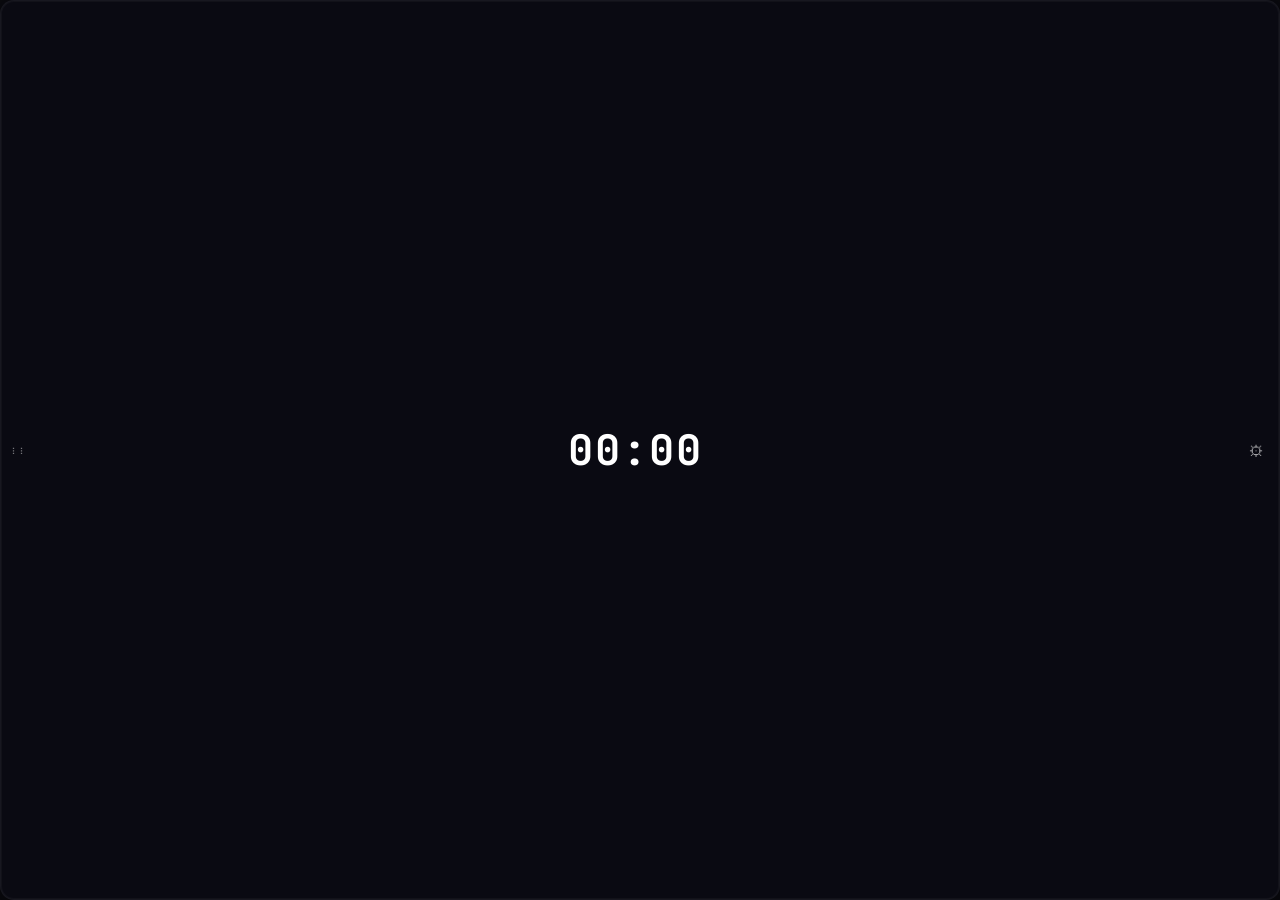
==== ui/index.html @ 0f7a3ddd "done" ====
<!DOCTYPE html>
<html lang="zh-CN">

<head>
  <meta charset="UTF-8">
  <meta name="viewport" content="width=device-width, initial-scale=1.0">
  <title>会议计时器 — Meeting Timer</title>
  <link rel="preconnect" href="https://fonts.googleapis.com">
  <link rel="preconnect" href="https://fonts.gstatic.com" crossorigin>
  <link
    href="https://fonts.googleapis.com/css2?family=Inter:wght@300;400;600;700;800&family=Noto+Sans+SC:wght@300;400;500;700&family=JetBrains+Mono:wght@400;600;700&display=swap"
    rel="stylesheet">
  <link rel="stylesheet" href="css/styles.css">
</head>

<body>
  <!-- ═══════ FLOATING TIMER ═══════ -->
  <div id="floating-timer" class="idle">
    <div id="drag-bar">
      <span id="drag-hint">⋮⋮</span>
      <div id="bar-center">
        <span id="speaker-name"></span>
        <span id="clock">00:00</span>
        <span id="money-counter" class="hidden">
          <span id="money-icon">💰</span>
          <span id="money-value">￥0.00</span>
        </span>
      </div>
      <div id="bar-actions">
        <button id="gear-btn" title="Settings / 设置">⚙</button>
      </div>
    </div>

    <!-- ═══════ CONTROL PANEL (dropdown) ═══════ -->
    <div id="control-panel" class="hidden">
      <div class="cp-section">
        <label>发言人 / Speaker</label>
        <input type="text" id="input-speaker" placeholder="Name / 姓名" spellcheck="false">
      </div>
      <div class="cp-row">
        <div class="cp-section cp-half">
          <label>时间 / Time</label>
          <div class="cp-time-inputs">
            <input type="number" id="input-minutes" min="0" max="120" step="any" value="5" placeholder="min">
            <span class="cp-colon">:</span>
            <input type="number" id="input-seconds" min="0" max="59" step="any" value="0" placeholder="sec">
          </div>
        </div>
        <div class="cp-section cp-half">
          <label>罚款 / Rate</label>
          <div class="cp-time-inputs">
            <span class="cp-dollar">￥</span>
            <input type="number" id="input-rate" min="1" max="100" value="5" placeholder="amt">
            <span class="cp-slash">/</span>
            <input type="number" id="input-interval" min="1" max="60" value="5" placeholder="sec">
            <span class="cp-unit">s</span>
          </div>
        </div>
      </div>
      <div class="cp-buttons">
        <button id="btn-start" class="cp-btn cp-btn-start">▶ START</button>
        <button id="btn-stop" class="cp-btn cp-btn-stop" disabled>■ STOP</button>
        <button id="btn-next" class="cp-btn cp-btn-next" disabled>⏭ NEXT</button>
      </div>

      <!-- History -->
      <div id="history-section" class="hidden">
        <div class="cp-divider"></div>
        <div class="cp-section-header">
          <label>记录 / History</label>
          <button id="btn-export" class="cp-btn-sm" title="Export CSV">📥</button>
        </div>
        <div id="history-list"></div>
      </div>
    </div>
  </div>

  <!-- ═══════ FULLSCREEN OVERLAY ═══════ -->
  <div id="fullscreen-overlay" class="hidden">
    <div id="fs-backdrop"></div>

    <!-- Red Envelope -->
    <div id="envelope-container">
      <div id="envelope">
        <div id="envelope-flap"></div>
        <div id="envelope-body">
          <div id="envelope-symbol">福</div>
        </div>
        <div id="envelope-front">
          <div id="envelope-gold-circle">
            <span id="envelope-cost">￥0.00</span>
          </div>
        </div>
      </div>
    </div>

    <!-- Quote (shown during animations) -->
    <div id="animation-quote" class="hidden"></div>

    <!-- Flying Bills -->
    <div id="bills-container"></div>

    <!-- Thank You Message -->
    <div id="thankyou-msg" class="hidden">
      <div id="ty-text">感谢您的贡献</div>
      <div id="ty-sub">Thank you for your contribution</div>
      <div id="ty-cost"></div>
    </div>

    <!-- Confetti Canvas -->
    <canvas id="confetti-canvas"></canvas>
  </div>

  <script src="js/display.js"></script>
  <script src="js/control.js"></script>
</body>

</html>
---- ui/css/styles.css ----
/* ═══════════════════════════════════════════
   Meeting Timer — Styles & Animations
   Compact floating layout with hover-reveal
   ═══════════════════════════════════════════ */

:root {
  /* Palette */
  --bg-dark: #0a0a0f;
  --bg-card: #0a0a12;
  --bg-card-idle: #0a0a12;
  --bg-card-dim: #0a0a12;
  --border-subtle: rgba(255, 255, 255, 0.06);
  --text-primary: #ffffff;
  --text-secondary: rgba(255, 255, 255, 0.7);
  --text-muted: rgba(255, 255, 255, 0.45);

  /* Phase Colors */
  --teal: #2dd4bf;
  --teal-glow: rgba(45, 212, 191, 0.25);
  --amber: #fbbf24;
  --amber-glow: rgba(251, 191, 36, 0.3);
  --red: #ef4444;
  --red-glow: rgba(239, 68, 68, 0.35);
  --gold: #f59e0b;

  /* Envelope */
  --envelope-red: #c0392b;
  --envelope-red-dark: #922b21;
  --envelope-gold: #f1c40f;

  /* Sizing */
  --radius: 14px;
  --radius-sm: 8px;
}

* {
  margin: 0;
  padding: 0;
  box-sizing: border-box;
}

html,
body {
  width: 100%;
  height: 100%;
  font-family: 'Inter', 'Noto Sans SC', sans-serif;
  background: #0a0a0f;
  color: var(--text-primary);
  overflow: hidden;
  user-select: none;
  -webkit-user-select: none;
}



/* ═══════ FLOATING TIMER ═══════ */

#floating-timer {
  width: 100%;
  height: 100%;
  background: var(--bg-card);
  border: 1px solid var(--border-subtle);
  border-radius: var(--radius);
  box-shadow:
    0 8px 32px rgba(0, 0, 0, 0.6),
    0 0 0 1px rgba(255, 255, 255, 0.03) inset;
  display: flex;
  flex-direction: column;
  overflow: hidden;
  transition: opacity 0.3s ease, box-shadow 0.4s ease, background 0.3s ease;
}

/* Semi-transparent idle — glass background, content stays readable */
#floating-timer.idle {
  background: var(--bg-card-idle);
}

/* Active phases — always full opacity */
#floating-timer.phase-countdown,
#floating-timer.phase-warning,
#floating-timer.phase-overtime,
#floating-timer.phase-collecting,
#floating-timer.phase-thankyou {
  opacity: 1;
}

#floating-timer.phase-countdown {
  box-shadow:
    0 8px 32px rgba(0, 0, 0, 0.6),
    0 0 20px var(--teal-glow),
    0 0 0 1px rgba(45, 212, 191, 0.1) inset;
}

#floating-timer.phase-warning {
  box-shadow:
    0 8px 32px rgba(0, 0, 0, 0.6),
    0 0 28px var(--amber-glow),
    0 0 0 1px rgba(251, 191, 36, 0.15) inset;
  animation: warningPulse 1.2s ease-in-out infinite;
}

#floating-timer.phase-overtime {
  box-shadow:
    0 8px 32px rgba(0, 0, 0, 0.6),
    0 0 40px var(--red-glow),
    0 0 0 1px rgba(239, 68, 68, 0.2) inset;
  animation: overtimeGlow 0.8s ease-in-out infinite alternate;
}

/* ═══════ DRAG BAR (title row) ═══════ */

#drag-bar {
  display: flex;
  align-items: center;
  padding: 6px 10px;
  cursor: grab;
  -webkit-app-region: drag;
  flex: 1;
  gap: 8px;
}

#drag-bar:active {
  cursor: grabbing;
}

#drag-hint {
  font-size: 10px;
  color: var(--text-muted);
  letter-spacing: 3px;
  flex-shrink: 0;
}

/* Center group: speaker + clock + money */
#bar-center {
  flex: 1;
  display: flex;
  align-items: center;
  justify-content: center;
  gap: 8px;
  min-width: 0;
  overflow: hidden;
}

#clock {
  font-family: 'JetBrains Mono', monospace;
  font-size: clamp(24px, 8vw, 42px);
  font-weight: 700;
  letter-spacing: 2px;
  line-height: 1.2;
  color: var(--text-primary);
  transition: color 0.4s ease;
  white-space: nowrap;
}

.phase-countdown #clock {
  color: var(--teal);
}

.phase-warning #clock {
  color: var(--amber);
}

.phase-overtime #clock {
  color: var(--red);
}

#speaker-name {
  font-family: 'Noto Sans SC', 'Inter', sans-serif;
  font-size: clamp(12px, 3vw, 16px);
  font-weight: 500;
  color: var(--text-secondary);
  white-space: nowrap;
  overflow: hidden;
  text-overflow: ellipsis;
  min-width: 0;
  flex-shrink: 1;
}

/* Hide speaker name in idle */
#floating-timer.idle #speaker-name {
  display: none;
}

/* Money counter — inline beside clock during overtime */
#money-counter {
  display: inline-flex;
  align-items: center;
  gap: 4px;
  font-family: 'JetBrains Mono', monospace;
  font-size: clamp(11px, 3vw, 15px);
  font-weight: 700;
  color: var(--red);
  white-space: nowrap;
  margin-left: 6px;
}

#money-counter.hidden {
  display: none;
}

#money-icon {
  font-size: 0.8em;
}

#money-value {
  animation: moneyTick 0.3s ease;
}

/* ═══════ BAR ACTIONS ═══════ */

#bar-actions {
  display: flex;
  align-items: center;
  gap: 4px;
  -webkit-app-region: no-drag;
  flex-shrink: 0;
}

#gear-btn {
  background: none;
  border: none;
  color: var(--text-secondary);
  font-size: 15px;
  cursor: pointer;
  padding: 3px 5px;
  border-radius: var(--radius-sm);
  transition: all 0.2s;
}

#gear-btn:hover {
  color: var(--text-primary);
  background: rgba(255, 255, 255, 0.06);
}

#gear-btn.active {
  color: var(--teal);
}



/* ═══════ CONTROL PANEL ═══════ */

#control-panel {
  border-top: 1px solid var(--border-subtle);
  padding: 12px 16px 14px;
  background: rgba(10, 10, 15, 0.5);
  animation: slideDown 0.25s ease-out;
  overflow-y: auto;
  flex: 1;
  display: flex;
  flex-direction: column;
}

#control-panel.hidden {
  display: none;
}

.cp-section {
  margin-bottom: 8px;
}

.cp-section label {
  display: block;
  font-size: 10px;
  font-weight: 600;
  text-transform: uppercase;
  letter-spacing: 1.5px;
  color: var(--text-muted);
  margin-bottom: 4px;
  font-family: 'Inter', sans-serif;
}

.cp-section input[type="text"],
.cp-section input[type="number"] {
  width: 100%;
  background: rgba(255, 255, 255, 0.04);
  border: 1px solid var(--border-subtle);
  border-radius: var(--radius-sm);
  padding: 7px 10px;
  color: var(--text-primary);
  font-family: 'Inter', 'Noto Sans SC', sans-serif;
  font-size: 13px;
  outline: none;
  transition: border-color 0.2s;
}

.cp-section input:focus {
  border-color: rgba(45, 212, 191, 0.4);
}

.cp-row {
  display: flex;
  gap: 10px;
}

.cp-half {
  flex: 1;
  min-width: 0;
}

.cp-time-inputs {
  display: flex;
  align-items: center;
  gap: 3px;
}

.cp-time-inputs input {
  width: 42px !important;
  text-align: center;
  padding: 7px 2px !important;
}

.cp-colon,
.cp-slash,
.cp-unit,
.cp-dollar {
  color: var(--text-muted);
  font-size: 13px;
  font-weight: 600;
}

/* Buttons */
.cp-buttons {
  display: flex;
  gap: 6px;
  margin-top: auto;
  padding-top: 12px;
  position: sticky;
  bottom: 0;
  background: rgba(13, 13, 20, 0.95);
  padding-bottom: 4px;
  z-index: 10;
  border-top: 1px solid var(--border-subtle);
}

.cp-btn {
  flex: 1;
  padding: 8px 0;
  border: none;
  border-radius: var(--radius-sm);
  font-family: 'Inter', sans-serif;
  font-size: 11px;
  font-weight: 700;
  letter-spacing: 1px;
  cursor: pointer;
  transition: all 0.2s;
}

.cp-btn:disabled {
  opacity: 0.3;
  cursor: not-allowed;
}

.cp-btn-start {
  background: var(--teal);
  color: #0a0a0f;
}

.cp-btn-start:hover:not(:disabled) {
  background: #5eead4;
  transform: translateY(-1px);
}

.cp-btn-stop {
  background: var(--red);
  color: white;
}

.cp-btn-stop:hover:not(:disabled) {
  background: #f87171;
  transform: translateY(-1px);
}

.cp-btn-next {
  background: rgba(255, 255, 255, 0.08);
  color: var(--text-primary);
}

.cp-btn-next:hover:not(:disabled) {
  background: rgba(255, 255, 255, 0.14);
  transform: translateY(-1px);
}

/* History */
.cp-divider {
  height: 1px;
  background: var(--border-subtle);
  margin: 8px 0;
}

.cp-section-header {
  display: flex;
  justify-content: space-between;
  align-items: center;
  margin-bottom: 4px;
}

.cp-section-header label {
  margin: 0;
  font-size: 10px;
  font-weight: 600;
  text-transform: uppercase;
  letter-spacing: 1.5px;
  color: var(--text-muted);
}

.cp-btn-sm {
  background: none;
  border: 1px solid var(--border-subtle);
  color: var(--text-secondary);
  padding: 2px 6px;
  border-radius: 6px;
  font-size: 12px;
  cursor: pointer;
  transition: all 0.2s;
}

.cp-btn-sm:hover {
  border-color: rgba(255, 255, 255, 0.15);
  color: var(--text-primary);
}

#history-list {
  max-height: 100px;
  overflow-y: auto;
  font-size: 11px;
}

.history-item {
  display: flex;
  justify-content: space-between;
  padding: 3px 0;
  border-bottom: 1px solid rgba(255, 255, 255, 0.03);
  color: var(--text-secondary);
}

.history-item .hi-name {
  font-weight: 600;
  color: var(--text-primary);
  flex: 1;
  overflow: hidden;
  text-overflow: ellipsis;
  white-space: nowrap;
}

.history-item .hi-time {
  margin: 0 6px;
}

.history-item .hi-cost {
  color: var(--red);
  font-weight: 600;
  font-family: 'JetBrains Mono', monospace;
}

/* ═══════ FULLSCREEN OVERLAY ═══════ */

#fullscreen-overlay {
  position: fixed;
  inset: 0;
  z-index: 9999;
  display: flex;
  align-items: center;
  justify-content: center;
}

#fullscreen-overlay.hidden {
  display: none;
}

#fs-backdrop {
  position: absolute;
  inset: 0;
  background: rgba(5, 5, 10, 0.95);
  animation: fadeIn 0.5s ease;
}

/* Envelope */
#envelope-container {
  position: relative;
  z-index: 2;
  perspective: 800px;
}

#envelope {
  width: min(320px, 60vw);
  height: min(420px, 70vh);
  position: relative;
  animation: envelopeSlideUp 0.8s cubic-bezier(0.34, 1.56, 0.64, 1) forwards;
  transform: translateY(100vh);
}

#envelope-body {
  position: absolute;
  inset: 0;
  background: linear-gradient(175deg, var(--envelope-red) 0%, var(--envelope-red-dark) 100%);
  border-radius: 12px;
  box-shadow:
    0 20px 60px rgba(192, 57, 43, 0.4),
    0 0 80px rgba(192, 57, 43, 0.15);
  display: flex;
  align-items: center;
  justify-content: center;
}

#envelope-symbol {
  font-family: 'Noto Sans SC', serif;
  font-size: min(120px, 20vw);
  font-weight: 700;
  color: rgba(241, 196, 15, 0.12);
  transform: rotate(-8deg);
}

#envelope-flap {
  position: absolute;
  top: -2px;
  left: 0;
  right: 0;
  height: 38%;
  background: linear-gradient(180deg, var(--envelope-red-dark) 0%, var(--envelope-red) 100%);
  clip-path: polygon(0 0, 50% 100%, 100% 0);
  border-radius: 12px 12px 0 0;
  z-index: 3;
  transform-origin: top center;
  transition: transform 0.6s ease;
}

#envelope-flap.opened {
  transform: rotateX(180deg);
}

#envelope-front {
  position: absolute;
  bottom: 0;
  left: 0;
  right: 0;
  height: 67%;
  background: linear-gradient(0deg, var(--envelope-red) 0%, var(--envelope-red-dark) 100%);
  border-radius: 0 0 12px 12px;
  z-index: 4;
  display: flex;
  align-items: center;
  justify-content: center;
}

#envelope-gold-circle {
  width: min(140px, 30vw);
  height: min(140px, 30vw);
  border-radius: 50%;
  background: radial-gradient(circle at 35% 35%, #f7dc6f, var(--envelope-gold), #d4ac0d);
  display: flex;
  align-items: center;
  justify-content: center;
  box-shadow:
    0 4px 20px rgba(241, 196, 15, 0.35),
    inset 0 2px 8px rgba(255, 255, 255, 0.25);
}

#envelope-cost {
  font-family: 'JetBrains Mono', monospace;
  font-size: min(26px, 5vw);
  font-weight: 700;
  color: var(--envelope-red-dark);
}

/* Flying Bills */
#bills-container {
  position: fixed;
  inset: 0;
  z-index: 1;
  pointer-events: none;
  overflow: hidden;
}

.bill {
  position: absolute;
  font-size: 36px;
  animation: billFly 1.5s ease-in forwards;
  opacity: 0;
}

/* Thank You */
#thankyou-msg {
  position: absolute;
  z-index: 10;
  text-align: center;
  animation: fadeScale 0.6s cubic-bezier(0.34, 1.56, 0.64, 1) forwards;
}

#thankyou-msg.hidden {
  display: none;
}

#ty-text {
  font-family: 'Noto Sans SC', serif;
  font-size: clamp(28px, 8vw, 56px);
  font-weight: 700;
  color: var(--envelope-gold);
  text-shadow: 0 4px 30px rgba(241, 196, 15, 0.3);
  margin-bottom: 8px;
}

#ty-sub {
  font-family: 'Inter', sans-serif;
  font-size: clamp(12px, 3vw, 18px);
  font-weight: 300;
  color: rgba(255, 255, 255, 0.5);
  letter-spacing: 3px;
  text-transform: uppercase;
  margin-bottom: 20px;
}

#ty-cost {
  font-family: 'JetBrains Mono', monospace;
  font-size: clamp(22px, 6vw, 40px);
  font-weight: 700;
  color: var(--red);
}

/* On-time variant */
#thankyou-msg.on-time #ty-text {
  color: var(--teal);
  text-shadow: 0 4px 30px rgba(45, 212, 191, 0.3);
}

#thankyou-msg.on-time #ty-sub {
  color: rgba(45, 212, 191, 0.5);
}

/* Confetti Canvas */
#confetti-canvas {
  position: fixed;
  inset: 0;
  z-index: 11;
  pointer-events: none;
}

/* ═══════ ANIMATION QUOTE ═══════ */

#animation-quote {
  position: absolute;
  z-index: 12;
  bottom: 8%;
  left: 50%;
  transform: translateX(-50%);
  max-width: 80%;
  text-align: center;
  font-family: 'Noto Sans SC', 'Inter', serif;
  font-size: clamp(16px, 3.5vw, 28px);
  font-weight: 400;
  font-style: italic;
  color: var(--envelope-gold);
  text-shadow: 0 2px 20px rgba(241, 196, 15, 0.25);
  letter-spacing: 1px;
  line-height: 1.6;
}

#animation-quote.hidden {
  display: none;
}

@keyframes quoteReveal {
  from {
    opacity: 0;
    transform: translateX(-50%) translateY(10px);
  }

  to {
    opacity: 1;
    transform: translateX(-50%) translateY(0);
  }
}

/* ═══════ ANIMATIONS ═══════ */

@keyframes warningPulse {

  0%,
  100% {
    transform: scale(1);
  }

  50% {
    transform: scale(1.008);
  }
}

@keyframes overtimeGlow {
  0% {
    box-shadow: 0 8px 32px rgba(0, 0, 0, 0.6), 0 0 25px var(--red-glow);
  }

  100% {
    box-shadow: 0 8px 32px rgba(0, 0, 0, 0.6), 0 0 50px var(--red-glow);
  }
}

@keyframes moneyTick {
  0% {
    transform: scale(1.12);
  }

  100% {
    transform: scale(1);
  }
}

@keyframes slideDown {
  from {
    opacity: 0;
    transform: translateY(-8px);
  }

  to {
    opacity: 1;
    transform: translateY(0);
  }
}

@keyframes fadeIn {
  from {
    opacity: 0;
  }

  to {
    opacity: 1;
  }
}

@keyframes envelopeSlideUp {
  to {
    transform: translateY(0);
  }
}

@keyframes billFly {
  0% {
    opacity: 1;
    transform: translate(0, 0) rotate(0deg) scale(1);
  }

  100% {
    opacity: 0;
    transform: translate(var(--tx), var(--ty)) rotate(var(--rot)) scale(0.4);
  }
}

@keyframes fadeScale {
  from {
    opacity: 0;
    transform: scale(0.7);
  }

  to {
    opacity: 1;
    transform: scale(1);
  }
}

/* Scrollbar */
::-webkit-scrollbar {
  width: 4px;
}

::-webkit-scrollbar-track {
  background: transparent;
}

::-webkit-scrollbar-thumb {
  background: rgba(255, 255, 255, 0.08);
  border-radius: 2px;
}
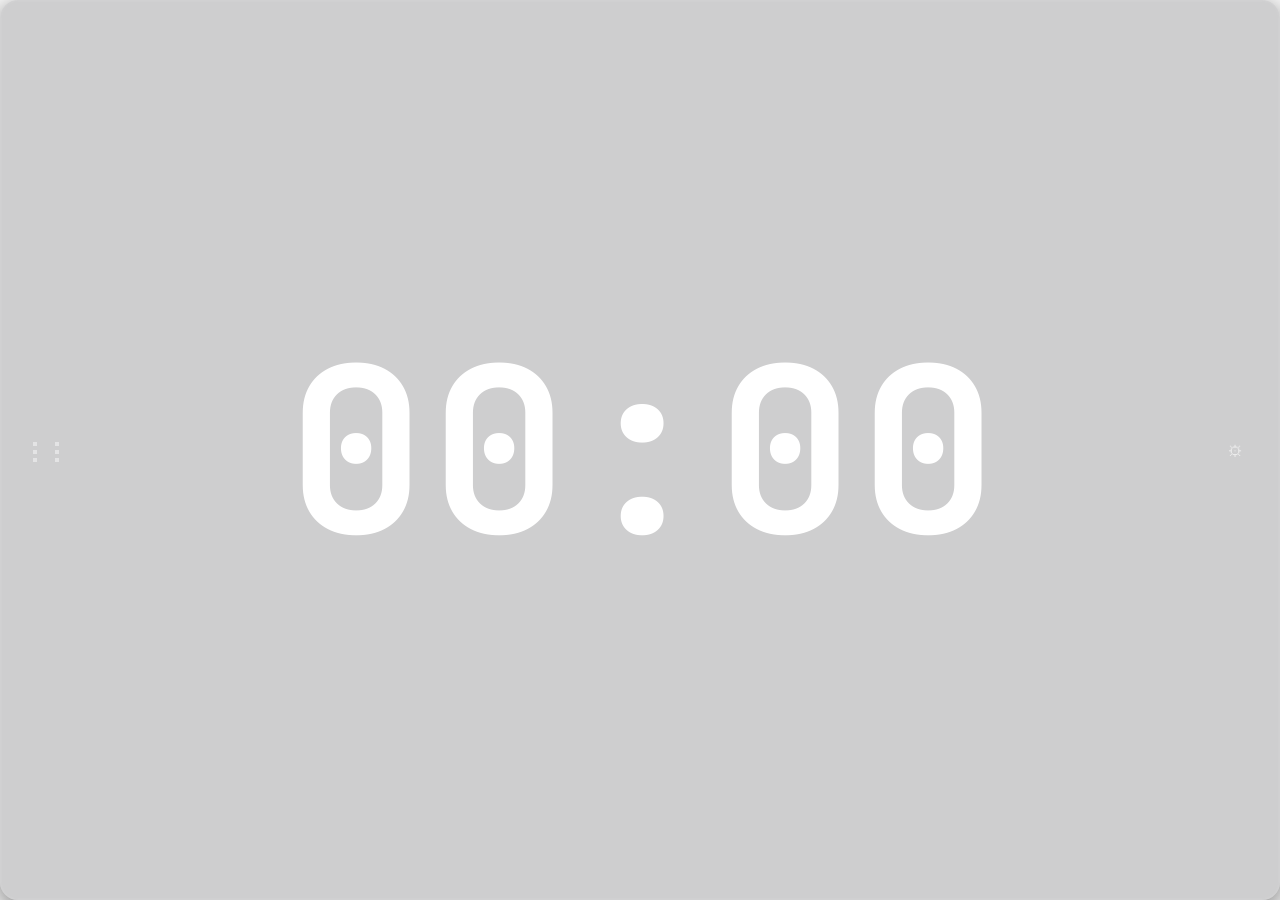
==== commit 0cff1af3: "last push" ====
--- a/ui/index.html
+++ b/ui/index.html
@@ -8,7 +8,7 @@
   <link rel="preconnect" href="https://fonts.googleapis.com">
   <link rel="preconnect" href="https://fonts.gstatic.com" crossorigin>
   <link
-    href="https://fonts.googleapis.com/css2?family=Inter:wght@300;400;600;700;800&family=Noto+Sans+SC:wght@300;400;500;700&family=JetBrains+Mono:wght@400;600;700&display=swap"
+    href="https://fonts.googleapis.com/css2?family=Inter:wght@300;400;600;700;800&family=Noto+Sans+SC:wght@300;400;500;700&family=JetBrains+Mono:wght@400;600;700&family=Great+Vibes&display=swap"
     rel="stylesheet">
   <link rel="stylesheet" href="css/styles.css">
 </head>
--- a/ui/css/styles.css
+++ b/ui/css/styles.css
@@ -1,772 +1,841 @@
-/* ═══════════════════════════════════════════
-   Meeting Timer — Styles & Animations
-   Compact floating layout with hover-reveal
-   ═══════════════════════════════════════════ */
-
-:root {
-  /* Palette */
-  --bg-dark: #0a0a0f;
-  --bg-card: #0a0a12;
-  --bg-card-idle: #0a0a12;
-  --bg-card-dim: #0a0a12;
-  --border-subtle: rgba(255, 255, 255, 0.06);
-  --text-primary: #ffffff;
-  --text-secondary: rgba(255, 255, 255, 0.7);
-  --text-muted: rgba(255, 255, 255, 0.45);
-
-  /* Phase Colors */
-  --teal: #2dd4bf;
-  --teal-glow: rgba(45, 212, 191, 0.25);
-  --amber: #fbbf24;
-  --amber-glow: rgba(251, 191, 36, 0.3);
-  --red: #ef4444;
-  --red-glow: rgba(239, 68, 68, 0.35);
-  --gold: #f59e0b;
-
-  /* Envelope */
-  --envelope-red: #c0392b;
-  --envelope-red-dark: #922b21;
-  --envelope-gold: #f1c40f;
-
-  /* Sizing */
-  --radius: 14px;
-  --radius-sm: 8px;
-}
-
-* {
-  margin: 0;
-  padding: 0;
-  box-sizing: border-box;
-}
-
-html,
-body {
-  width: 100%;
-  height: 100%;
-  font-family: 'Inter', 'Noto Sans SC', sans-serif;
-  background: #0a0a0f;
-  color: var(--text-primary);
-  overflow: hidden;
-  user-select: none;
-  -webkit-user-select: none;
-}
-
-
-
-/* ═══════ FLOATING TIMER ═══════ */
-
-#floating-timer {
-  width: 100%;
-  height: 100%;
-  background: var(--bg-card);
-  border: 1px solid var(--border-subtle);
-  border-radius: var(--radius);
-  box-shadow:
-    0 8px 32px rgba(0, 0, 0, 0.6),
-    0 0 0 1px rgba(255, 255, 255, 0.03) inset;
-  display: flex;
-  flex-direction: column;
-  overflow: hidden;
-  transition: opacity 0.3s ease, box-shadow 0.4s ease, background 0.3s ease;
-}
-
-/* Semi-transparent idle — glass background, content stays readable */
-#floating-timer.idle {
-  background: var(--bg-card-idle);
-}
-
-/* Active phases — always full opacity */
-#floating-timer.phase-countdown,
-#floating-timer.phase-warning,
-#floating-timer.phase-overtime,
-#floating-timer.phase-collecting,
-#floating-timer.phase-thankyou {
-  opacity: 1;
-}
-
-#floating-timer.phase-countdown {
-  box-shadow:
-    0 8px 32px rgba(0, 0, 0, 0.6),
-    0 0 20px var(--teal-glow),
-    0 0 0 1px rgba(45, 212, 191, 0.1) inset;
-}
-
-#floating-timer.phase-warning {
-  box-shadow:
-    0 8px 32px rgba(0, 0, 0, 0.6),
-    0 0 28px var(--amber-glow),
-    0 0 0 1px rgba(251, 191, 36, 0.15) inset;
-  animation: warningPulse 1.2s ease-in-out infinite;
-}
-
-#floating-timer.phase-overtime {
-  box-shadow:
-    0 8px 32px rgba(0, 0, 0, 0.6),
-    0 0 40px var(--red-glow),
-    0 0 0 1px rgba(239, 68, 68, 0.2) inset;
-  animation: overtimeGlow 0.8s ease-in-out infinite alternate;
-}
-
-/* ═══════ DRAG BAR (title row) ═══════ */
-
-#drag-bar {
-  display: flex;
-  align-items: center;
-  padding: 6px 10px;
-  cursor: grab;
-  -webkit-app-region: drag;
-  flex: 1;
-  gap: 8px;
-}
-
-#drag-bar:active {
-  cursor: grabbing;
-}
-
-#drag-hint {
-  font-size: 10px;
-  color: var(--text-muted);
-  letter-spacing: 3px;
-  flex-shrink: 0;
-}
-
-/* Center group: speaker + clock + money */
-#bar-center {
-  flex: 1;
-  display: flex;
-  align-items: center;
-  justify-content: center;
-  gap: 8px;
-  min-width: 0;
-  overflow: hidden;
-}
-
-#clock {
-  font-family: 'JetBrains Mono', monospace;
-  font-size: clamp(24px, 8vw, 42px);
-  font-weight: 700;
-  letter-spacing: 2px;
-  line-height: 1.2;
-  color: var(--text-primary);
-  transition: color 0.4s ease;
-  white-space: nowrap;
-}
-
-.phase-countdown #clock {
-  color: var(--teal);
-}
-
-.phase-warning #clock {
-  color: var(--amber);
-}
-
-.phase-overtime #clock {
-  color: var(--red);
-}
-
-#speaker-name {
-  font-family: 'Noto Sans SC', 'Inter', sans-serif;
-  font-size: clamp(12px, 3vw, 16px);
-  font-weight: 500;
-  color: var(--text-secondary);
-  white-space: nowrap;
-  overflow: hidden;
-  text-overflow: ellipsis;
-  min-width: 0;
-  flex-shrink: 1;
-}
-
-/* Hide speaker name in idle */
-#floating-timer.idle #speaker-name {
-  display: none;
-}
-
-/* Money counter — inline beside clock during overtime */
-#money-counter {
-  display: inline-flex;
-  align-items: center;
-  gap: 4px;
-  font-family: 'JetBrains Mono', monospace;
-  font-size: clamp(11px, 3vw, 15px);
-  font-weight: 700;
-  color: var(--red);
-  white-space: nowrap;
-  margin-left: 6px;
-}
-
-#money-counter.hidden {
-  display: none;
-}
-
-#money-icon {
-  font-size: 0.8em;
-}
-
-#money-value {
-  animation: moneyTick 0.3s ease;
-}
-
-/* ═══════ BAR ACTIONS ═══════ */
-
-#bar-actions {
-  display: flex;
-  align-items: center;
-  gap: 4px;
-  -webkit-app-region: no-drag;
-  flex-shrink: 0;
-}
-
-#gear-btn {
-  background: none;
-  border: none;
-  color: var(--text-secondary);
-  font-size: 15px;
-  cursor: pointer;
-  padding: 3px 5px;
-  border-radius: var(--radius-sm);
-  transition: all 0.2s;
-}
-
-#gear-btn:hover {
-  color: var(--text-primary);
-  background: rgba(255, 255, 255, 0.06);
-}
-
-#gear-btn.active {
-  color: var(--teal);
-}
-
-
-
-/* ═══════ CONTROL PANEL ═══════ */
-
-#control-panel {
-  border-top: 1px solid var(--border-subtle);
-  padding: 12px 16px 14px;
-  background: rgba(10, 10, 15, 0.5);
-  animation: slideDown 0.25s ease-out;
-  overflow-y: auto;
-  flex: 1;
-  display: flex;
-  flex-direction: column;
-}
-
-#control-panel.hidden {
-  display: none;
-}
-
-.cp-section {
-  margin-bottom: 8px;
-}
-
-.cp-section label {
-  display: block;
-  font-size: 10px;
-  font-weight: 600;
-  text-transform: uppercase;
-  letter-spacing: 1.5px;
-  color: var(--text-muted);
-  margin-bottom: 4px;
-  font-family: 'Inter', sans-serif;
-}
-
-.cp-section input[type="text"],
-.cp-section input[type="number"] {
-  width: 100%;
-  background: rgba(255, 255, 255, 0.04);
-  border: 1px solid var(--border-subtle);
-  border-radius: var(--radius-sm);
-  padding: 7px 10px;
-  color: var(--text-primary);
-  font-family: 'Inter', 'Noto Sans SC', sans-serif;
-  font-size: 13px;
-  outline: none;
-  transition: border-color 0.2s;
-}
-
-.cp-section input:focus {
-  border-color: rgba(45, 212, 191, 0.4);
-}
-
-.cp-row {
-  display: flex;
-  gap: 10px;
-}
-
-.cp-half {
-  flex: 1;
-  min-width: 0;
-}
-
-.cp-time-inputs {
-  display: flex;
-  align-items: center;
-  gap: 3px;
-}
-
-.cp-time-inputs input {
-  width: 42px !important;
-  text-align: center;
-  padding: 7px 2px !important;
-}
-
-.cp-colon,
-.cp-slash,
-.cp-unit,
-.cp-dollar {
-  color: var(--text-muted);
-  font-size: 13px;
-  font-weight: 600;
-}
-
-/* Buttons */
-.cp-buttons {
-  display: flex;
-  gap: 6px;
-  margin-top: auto;
-  padding-top: 12px;
-  position: sticky;
-  bottom: 0;
-  background: rgba(13, 13, 20, 0.95);
-  padding-bottom: 4px;
-  z-index: 10;
-  border-top: 1px solid var(--border-subtle);
-}
-
-.cp-btn {
-  flex: 1;
-  padding: 8px 0;
-  border: none;
-  border-radius: var(--radius-sm);
-  font-family: 'Inter', sans-serif;
-  font-size: 11px;
-  font-weight: 700;
-  letter-spacing: 1px;
-  cursor: pointer;
-  transition: all 0.2s;
-}
-
-.cp-btn:disabled {
-  opacity: 0.3;
-  cursor: not-allowed;
-}
-
-.cp-btn-start {
-  background: var(--teal);
-  color: #0a0a0f;
-}
-
-.cp-btn-start:hover:not(:disabled) {
-  background: #5eead4;
-  transform: translateY(-1px);
-}
-
-.cp-btn-stop {
-  background: var(--red);
-  color: white;
-}
-
-.cp-btn-stop:hover:not(:disabled) {
-  background: #f87171;
-  transform: translateY(-1px);
-}
-
-.cp-btn-next {
-  background: rgba(255, 255, 255, 0.08);
-  color: var(--text-primary);
-}
-
-.cp-btn-next:hover:not(:disabled) {
-  background: rgba(255, 255, 255, 0.14);
-  transform: translateY(-1px);
-}
-
-/* History */
-.cp-divider {
-  height: 1px;
-  background: var(--border-subtle);
-  margin: 8px 0;
-}
-
-.cp-section-header {
-  display: flex;
-  justify-content: space-between;
-  align-items: center;
-  margin-bottom: 4px;
-}
-
-.cp-section-header label {
-  margin: 0;
-  font-size: 10px;
-  font-weight: 600;
-  text-transform: uppercase;
-  letter-spacing: 1.5px;
-  color: var(--text-muted);
-}
-
-.cp-btn-sm {
-  background: none;
-  border: 1px solid var(--border-subtle);
-  color: var(--text-secondary);
-  padding: 2px 6px;
-  border-radius: 6px;
-  font-size: 12px;
-  cursor: pointer;
-  transition: all 0.2s;
-}
-
-.cp-btn-sm:hover {
-  border-color: rgba(255, 255, 255, 0.15);
-  color: var(--text-primary);
-}
-
-#history-list {
-  max-height: 100px;
-  overflow-y: auto;
-  font-size: 11px;
-}
-
-.history-item {
-  display: flex;
-  justify-content: space-between;
-  padding: 3px 0;
-  border-bottom: 1px solid rgba(255, 255, 255, 0.03);
-  color: var(--text-secondary);
-}
-
-.history-item .hi-name {
-  font-weight: 600;
-  color: var(--text-primary);
-  flex: 1;
-  overflow: hidden;
-  text-overflow: ellipsis;
-  white-space: nowrap;
-}
-
-.history-item .hi-time {
-  margin: 0 6px;
-}
-
-.history-item .hi-cost {
-  color: var(--red);
-  font-weight: 600;
-  font-family: 'JetBrains Mono', monospace;
-}
-
-/* ═══════ FULLSCREEN OVERLAY ═══════ */
-
-#fullscreen-overlay {
-  position: fixed;
-  inset: 0;
-  z-index: 9999;
-  display: flex;
-  align-items: center;
-  justify-content: center;
-}
-
-#fullscreen-overlay.hidden {
-  display: none;
-}
-
-#fs-backdrop {
-  position: absolute;
-  inset: 0;
-  background: rgba(5, 5, 10, 0.95);
-  animation: fadeIn 0.5s ease;
-}
-
-/* Envelope */
-#envelope-container {
-  position: relative;
-  z-index: 2;
-  perspective: 800px;
-}
-
-#envelope {
-  width: min(320px, 60vw);
-  height: min(420px, 70vh);
-  position: relative;
-  animation: envelopeSlideUp 0.8s cubic-bezier(0.34, 1.56, 0.64, 1) forwards;
-  transform: translateY(100vh);
-}
-
-#envelope-body {
-  position: absolute;
-  inset: 0;
-  background: linear-gradient(175deg, var(--envelope-red) 0%, var(--envelope-red-dark) 100%);
-  border-radius: 12px;
-  box-shadow:
-    0 20px 60px rgba(192, 57, 43, 0.4),
-    0 0 80px rgba(192, 57, 43, 0.15);
-  display: flex;
-  align-items: center;
-  justify-content: center;
-}
-
-#envelope-symbol {
-  font-family: 'Noto Sans SC', serif;
-  font-size: min(120px, 20vw);
-  font-weight: 700;
-  color: rgba(241, 196, 15, 0.12);
-  transform: rotate(-8deg);
-}
-
-#envelope-flap {
-  position: absolute;
-  top: -2px;
-  left: 0;
-  right: 0;
-  height: 38%;
-  background: linear-gradient(180deg, var(--envelope-red-dark) 0%, var(--envelope-red) 100%);
-  clip-path: polygon(0 0, 50% 100%, 100% 0);
-  border-radius: 12px 12px 0 0;
-  z-index: 3;
-  transform-origin: top center;
-  transition: transform 0.6s ease;
-}
-
-#envelope-flap.opened {
-  transform: rotateX(180deg);
-}
-
-#envelope-front {
-  position: absolute;
-  bottom: 0;
-  left: 0;
-  right: 0;
-  height: 67%;
-  background: linear-gradient(0deg, var(--envelope-red) 0%, var(--envelope-red-dark) 100%);
-  border-radius: 0 0 12px 12px;
-  z-index: 4;
-  display: flex;
-  align-items: center;
-  justify-content: center;
-}
-
-#envelope-gold-circle {
-  width: min(140px, 30vw);
-  height: min(140px, 30vw);
-  border-radius: 50%;
-  background: radial-gradient(circle at 35% 35%, #f7dc6f, var(--envelope-gold), #d4ac0d);
-  display: flex;
-  align-items: center;
-  justify-content: center;
-  box-shadow:
-    0 4px 20px rgba(241, 196, 15, 0.35),
-    inset 0 2px 8px rgba(255, 255, 255, 0.25);
-}
-
-#envelope-cost {
-  font-family: 'JetBrains Mono', monospace;
-  font-size: min(26px, 5vw);
-  font-weight: 700;
-  color: var(--envelope-red-dark);
-}
-
-/* Flying Bills */
-#bills-container {
-  position: fixed;
-  inset: 0;
-  z-index: 1;
-  pointer-events: none;
-  overflow: hidden;
-}
-
-.bill {
-  position: absolute;
-  font-size: 36px;
-  animation: billFly 1.5s ease-in forwards;
-  opacity: 0;
-}
-
-/* Thank You */
-#thankyou-msg {
-  position: absolute;
-  z-index: 10;
-  text-align: center;
-  animation: fadeScale 0.6s cubic-bezier(0.34, 1.56, 0.64, 1) forwards;
-}
-
-#thankyou-msg.hidden {
-  display: none;
-}
-
-#ty-text {
-  font-family: 'Noto Sans SC', serif;
-  font-size: clamp(28px, 8vw, 56px);
-  font-weight: 700;
-  color: var(--envelope-gold);
-  text-shadow: 0 4px 30px rgba(241, 196, 15, 0.3);
-  margin-bottom: 8px;
-}
-
-#ty-sub {
-  font-family: 'Inter', sans-serif;
-  font-size: clamp(12px, 3vw, 18px);
-  font-weight: 300;
-  color: rgba(255, 255, 255, 0.5);
-  letter-spacing: 3px;
-  text-transform: uppercase;
-  margin-bottom: 20px;
-}
-
-#ty-cost {
-  font-family: 'JetBrains Mono', monospace;
-  font-size: clamp(22px, 6vw, 40px);
-  font-weight: 700;
-  color: var(--red);
-}
-
-/* On-time variant */
-#thankyou-msg.on-time #ty-text {
-  color: var(--teal);
-  text-shadow: 0 4px 30px rgba(45, 212, 191, 0.3);
-}
-
-#thankyou-msg.on-time #ty-sub {
-  color: rgba(45, 212, 191, 0.5);
-}
-
-/* Confetti Canvas */
-#confetti-canvas {
-  position: fixed;
-  inset: 0;
-  z-index: 11;
-  pointer-events: none;
-}
-
-/* ═══════ ANIMATION QUOTE ═══════ */
-
-#animation-quote {
-  position: absolute;
-  z-index: 12;
-  bottom: 8%;
-  left: 50%;
-  transform: translateX(-50%);
-  max-width: 80%;
-  text-align: center;
-  font-family: 'Noto Sans SC', 'Inter', serif;
-  font-size: clamp(16px, 3.5vw, 28px);
-  font-weight: 400;
-  font-style: italic;
-  color: var(--envelope-gold);
-  text-shadow: 0 2px 20px rgba(241, 196, 15, 0.25);
-  letter-spacing: 1px;
-  line-height: 1.6;
-}
-
-#animation-quote.hidden {
-  display: none;
-}
-
-@keyframes quoteReveal {
-  from {
-    opacity: 0;
-    transform: translateX(-50%) translateY(10px);
-  }
-
-  to {
-    opacity: 1;
-    transform: translateX(-50%) translateY(0);
-  }
-}
-
-/* ═══════ ANIMATIONS ═══════ */
-
-@keyframes warningPulse {
-
-  0%,
-  100% {
-    transform: scale(1);
-  }
-
-  50% {
-    transform: scale(1.008);
-  }
-}
-
-@keyframes overtimeGlow {
-  0% {
-    box-shadow: 0 8px 32px rgba(0, 0, 0, 0.6), 0 0 25px var(--red-glow);
-  }
-
-  100% {
-    box-shadow: 0 8px 32px rgba(0, 0, 0, 0.6), 0 0 50px var(--red-glow);
-  }
-}
-
-@keyframes moneyTick {
-  0% {
-    transform: scale(1.12);
-  }
-
-  100% {
-    transform: scale(1);
-  }
-}
-
-@keyframes slideDown {
-  from {
-    opacity: 0;
-    transform: translateY(-8px);
-  }
-
-  to {
-    opacity: 1;
-    transform: translateY(0);
-  }
-}
-
-@keyframes fadeIn {
-  from {
-    opacity: 0;
-  }
-
-  to {
-    opacity: 1;
-  }
-}
-
-@keyframes envelopeSlideUp {
-  to {
-    transform: translateY(0);
-  }
-}
-
-@keyframes billFly {
-  0% {
-    opacity: 1;
-    transform: translate(0, 0) rotate(0deg) scale(1);
-  }
-
-  100% {
-    opacity: 0;
-    transform: translate(var(--tx), var(--ty)) rotate(var(--rot)) scale(0.4);
-  }
-}
-
-@keyframes fadeScale {
-  from {
-    opacity: 0;
-    transform: scale(0.7);
-  }
-
-  to {
-    opacity: 1;
-    transform: scale(1);
-  }
-}
-
-/* Scrollbar */
-::-webkit-scrollbar {
-  width: 4px;
-}
-
-::-webkit-scrollbar-track {
-  background: transparent;
-}
-
-::-webkit-scrollbar-thumb {
-  background: rgba(255, 255, 255, 0.08);
-  border-radius: 2px;
+/* ═══════════════════════════════════════════
+   Meeting Timer — Styles & Animations
+   Compact floating layout with hover-reveal
+   ═══════════════════════════════════════════ */
+
+:root {
+  /* Palette */
+  --bg-dark: #0a0a0f;
+  --bg-card: rgba(10, 10, 18, 0.4);
+  /* Changed to semi-transparent for transparency support */
+  --bg-card-idle: rgba(10, 10, 18, 0.2);
+  /* Changed to even more transparent for idle state */
+  --bg-card-dim: rgba(10, 10, 18, 0.4);
+  --border-subtle: rgba(255, 255, 255, 0.06);
+  --text-primary: #ffffff;
+  --text-secondary: rgba(255, 255, 255, 0.7);
+  --text-muted: rgba(255, 255, 255, 0.45);
+
+  /* Phase Colors */
+  --teal: #2dd4bf;
+  --teal-glow: rgba(45, 212, 191, 0.25);
+  --amber: #fbbf24;
+  --amber-glow: rgba(251, 191, 36, 0.3);
+  --red: #ef4444;
+  --red-glow: rgba(239, 68, 68, 0.35);
+  --gold: #f59e0b;
+
+  /* Envelope */
+  --envelope-red: #c0392b;
+  --envelope-red-dark: #922b21;
+  --envelope-gold: #f1c40f;
+
+  /* Sizing */
+  --radius: 2vh;
+  --radius-sm: 1vh;
+}
+
+* {
+  margin: 0;
+  padding: 0;
+  box-sizing: border-box;
+}
+
+html,
+body {
+  width: 100%;
+  height: 100%;
+  font-family: 'Inter', 'Noto Sans SC', sans-serif;
+  background: transparent;
+  /* Essential for window transparency */
+  color: var(--text-primary);
+  overflow: hidden;
+  user-select: none;
+  -webkit-user-select: none;
+}
+
+
+
+/* ═══════ FLOATING TIMER ═══════ */
+
+#floating-timer {
+  width: 100%;
+  height: 100%;
+  background: var(--bg-card);
+  border: 1px solid var(--border-subtle);
+  border-radius: var(--radius);
+  box-shadow:
+    0 8px 32px rgba(0, 0, 0, 0.6),
+    0 0 0 1px rgba(255, 255, 255, 0.03) inset;
+  display: flex;
+  flex-direction: column;
+  overflow: hidden;
+  transition: opacity 0.3s ease, box-shadow 0.4s ease, background 0.3s ease;
+}
+
+/* Semi-transparent idle — glass background, content stays readable */
+#floating-timer.idle {
+  background: var(--bg-card-idle);
+}
+
+/* Active phases — always full opacity */
+#floating-timer.phase-countdown,
+#floating-timer.phase-warning,
+#floating-timer.phase-overtime,
+#floating-timer.phase-collecting,
+#floating-timer.phase-thankyou {
+  opacity: 1;
+}
+
+#floating-timer.phase-countdown {
+  box-shadow:
+    0 8px 32px rgba(0, 0, 0, 0.6),
+    0 0 20px var(--teal-glow),
+    0 0 0 1px rgba(45, 212, 191, 0.1) inset;
+}
+
+#floating-timer.phase-warning {
+  box-shadow:
+    0 8px 32px rgba(0, 0, 0, 0.6),
+    0 0 28px var(--amber-glow),
+    0 0 0 1px rgba(251, 191, 36, 0.15) inset;
+  animation: warningPulse 1.2s ease-in-out infinite;
+}
+
+#floating-timer.phase-overtime {
+  box-shadow:
+    0 8px 32px rgba(0, 0, 0, 0.6),
+    0 0 40px var(--red-glow),
+    0 0 0 1px rgba(239, 68, 68, 0.2) inset;
+  animation: overtimeGlow 0.8s ease-in-out infinite alternate;
+}
+
+/* ═══════ DRAG BAR (title row) ═══════ */
+
+#drag-bar {
+  display: flex;
+  align-items: center;
+  padding: 1vh 2vw;
+  cursor: grab;
+  -webkit-app-region: drag;
+  flex: 1;
+  gap: 1.5vw;
+}
+
+#drag-bar:active {
+  cursor: grabbing;
+}
+
+#drag-hint {
+  font-size: min(2.5vw, 4vh);
+  color: var(--text-muted);
+  letter-spacing: 0.5vw;
+  flex-shrink: 0;
+}
+
+/* Center group: speaker + clock + money */
+#bar-center {
+  flex: 1;
+  display: flex;
+  align-items: center;
+  justify-content: center;
+  gap: 1.5vw;
+  min-width: 0;
+  overflow: hidden;
+}
+
+#clock {
+  font-family: 'JetBrains Mono', monospace;
+  font-size: min(18vw, 60vh);
+  font-weight: 700;
+  letter-spacing: 0.4vw;
+  line-height: 1;
+  color: var(--text-primary);
+  transition: color 0.4s ease;
+  white-space: nowrap;
+}
+
+.phase-countdown #clock {
+  color: var(--teal);
+}
+
+.phase-warning #clock {
+  color: var(--amber);
+}
+
+.phase-overtime #clock {
+  color: var(--red);
+}
+
+#speaker-name {
+  display: none;
+}
+
+/* Speaker name is now globally hidden */
+
+/* Money counter — inline beside clock during overtime */
+#money-counter {
+  display: inline-flex;
+  align-items: center;
+  gap: 0.8vw;
+  font-family: 'JetBrains Mono', monospace;
+  font-size: min(8vw, 30vh);
+  font-weight: 700;
+  color: var(--red);
+  white-space: nowrap;
+  margin-left: 1vw;
+}
+
+#money-counter.hidden {
+  display: none;
+}
+
+#money-icon {
+  font-size: 0.8em;
+}
+
+#money-value {
+  animation: moneyTick 0.3s ease;
+}
+
+/* ═══════ BAR ACTIONS ═══════ */
+
+#bar-actions {
+  display: flex;
+  align-items: center;
+  gap: 4px;
+  -webkit-app-region: no-drag;
+  flex-shrink: 0;
+}
+
+#gear-btn {
+  background: none;
+  border: none;
+  color: var(--text-secondary);
+  font-size: min(2.5vw, 15px);
+  cursor: pointer;
+  padding: 0.5vh 0.8vw;
+  border-radius: var(--radius-sm);
+  transition: all 0.2s;
+}
+
+#gear-btn:hover {
+  color: var(--text-primary);
+  background: rgba(255, 255, 255, 0.06);
+}
+
+#gear-btn.active {
+  color: var(--teal);
+}
+
+
+
+/* ═══════ CONTROL PANEL ═══════ */
+
+#control-panel {
+  border-top: 1px solid var(--border-subtle);
+  padding: 12px 16px 14px;
+  background: rgba(10, 10, 15, 0.5);
+  animation: slideDown 0.25s ease-out;
+  overflow-y: auto;
+  flex: 1;
+  display: flex;
+  flex-direction: column;
+}
+
+#control-panel.hidden {
+  display: none;
+}
+
+.cp-section {
+  margin-bottom: 8px;
+}
+
+.cp-section label {
+  display: block;
+  font-size: 10px;
+  font-weight: 600;
+  text-transform: uppercase;
+  letter-spacing: 1.5px;
+  color: var(--text-muted);
+  margin-bottom: 4px;
+  font-family: 'Inter', sans-serif;
+}
+
+.cp-section input[type="text"],
+.cp-section input[type="number"] {
+  width: 100%;
+  background: rgba(255, 255, 255, 0.04);
+  border: 1px solid var(--border-subtle);
+  border-radius: var(--radius-sm);
+  padding: 7px 10px;
+  color: var(--text-primary);
+  font-family: 'Inter', 'Noto Sans SC', sans-serif;
+  font-size: 13px;
+  outline: none;
+  transition: border-color 0.2s;
+}
+
+.cp-section input:focus {
+  border-color: rgba(45, 212, 191, 0.4);
+}
+
+.cp-row {
+  display: flex;
+  gap: 10px;
+}
+
+.cp-half {
+  flex: 1;
+  min-width: 0;
+}
+
+.cp-time-inputs {
+  display: flex;
+  align-items: center;
+  gap: 3px;
+}
+
+.cp-time-inputs input {
+  width: 42px !important;
+  text-align: center;
+  padding: 7px 2px !important;
+}
+
+.cp-colon,
+.cp-slash,
+.cp-unit,
+.cp-dollar {
+  color: var(--text-muted);
+  font-size: 13px;
+  font-weight: 600;
+}
+
+/* Buttons */
+.cp-buttons {
+  display: flex;
+  gap: 6px;
+  margin-top: auto;
+  padding-top: 12px;
+  position: sticky;
+  bottom: 0;
+  background: rgba(13, 13, 20, 0.95);
+  padding-bottom: 4px;
+  z-index: 10;
+  border-top: 1px solid var(--border-subtle);
+}
+
+.cp-btn {
+  flex: 1;
+  padding: 8px 0;
+  border: none;
+  border-radius: var(--radius-sm);
+  font-family: 'Inter', sans-serif;
+  font-size: 11px;
+  font-weight: 700;
+  letter-spacing: 1px;
+  cursor: pointer;
+  transition: all 0.2s;
+}
+
+.cp-btn:disabled {
+  opacity: 0.3;
+  cursor: not-allowed;
+}
+
+.cp-btn-start {
+  background: var(--teal);
+  color: #0a0a0f;
+}
+
+.cp-btn-start:hover:not(:disabled) {
+  background: #5eead4;
+  transform: translateY(-1px);
+}
+
+.cp-btn-stop {
+  background: var(--red);
+  color: white;
+}
+
+.cp-btn-stop:hover:not(:disabled) {
+  background: #f87171;
+  transform: translateY(-1px);
+}
+
+.cp-btn-next {
+  background: rgba(255, 255, 255, 0.08);
+  color: var(--text-primary);
+}
+
+.cp-btn-next:hover:not(:disabled) {
+  background: rgba(255, 255, 255, 0.14);
+  transform: translateY(-1px);
+}
+
+/* History */
+.cp-divider {
+  height: 1px;
+  background: var(--border-subtle);
+  margin: 8px 0;
+}
+
+.cp-section-header {
+  display: flex;
+  justify-content: space-between;
+  align-items: center;
+  margin-bottom: 4px;
+}
+
+.cp-section-header label {
+  margin: 0;
+  font-size: 10px;
+  font-weight: 600;
+  text-transform: uppercase;
+  letter-spacing: 1.5px;
+  color: var(--text-muted);
+}
+
+.cp-btn-sm {
+  background: none;
+  border: 1px solid var(--border-subtle);
+  color: var(--text-secondary);
+  padding: 2px 6px;
+  border-radius: 6px;
+  font-size: 12px;
+  cursor: pointer;
+  transition: all 0.2s;
+}
+
+.cp-btn-sm:hover {
+  border-color: rgba(255, 255, 255, 0.15);
+  color: var(--text-primary);
+}
+
+#history-list {
+  max-height: 100px;
+  overflow-y: auto;
+  font-size: 11px;
+}
+
+.history-item {
+  display: flex;
+  justify-content: space-between;
+  padding: 3px 0;
+  border-bottom: 1px solid rgba(255, 255, 255, 0.03);
+  color: var(--text-secondary);
+}
+
+.history-item .hi-name {
+  font-weight: 600;
+  color: var(--text-primary);
+  flex: 1;
+  overflow: hidden;
+  text-overflow: ellipsis;
+  white-space: nowrap;
+}
+
+.history-item .hi-time {
+  margin: 0 6px;
+}
+
+.history-item .hi-cost {
+  color: var(--red);
+  font-weight: 600;
+  font-family: 'JetBrains Mono', monospace;
+}
+
+/* ═══════ FULLSCREEN OVERLAY ═══════ */
+
+#fullscreen-overlay {
+  position: fixed;
+  inset: 0;
+  z-index: 9999;
+  display: flex;
+  align-items: center;
+  justify-content: center;
+}
+
+#fullscreen-overlay.hidden {
+  display: none;
+}
+
+#fs-backdrop {
+  position: absolute;
+  inset: 0;
+  background: url('../image/1.jpg') center center / 100% 100% no-repeat;
+  animation: fadeIn 0.5s ease;
+}
+
+#fs-backdrop::after {
+  content: '';
+  position: absolute;
+  inset: 0;
+  background: linear-gradient(to bottom,
+      rgba(0, 0, 0, 0) 0%,
+      rgba(0, 0, 0, 0.05) 40%,
+      rgba(0, 0, 0, 0.45) 70%,
+      rgba(0, 0, 0, 0.8) 100%);
+}
+
+/* Envelope */
+#envelope-container {
+  position: relative;
+  z-index: 2;
+  perspective: 800px;
+  margin-top: -5vh;
+}
+
+#envelope {
+  width: min(320px, 60vw);
+  height: min(420px, 70vh);
+  position: relative;
+  animation: envelopeSlideUp 0.8s cubic-bezier(0.34, 1.56, 0.64, 1) forwards;
+  transform: translateY(100vh);
+}
+
+#envelope-body {
+  position: absolute;
+  inset: 0;
+  background: linear-gradient(175deg, var(--envelope-red) 0%, var(--envelope-red-dark) 100%);
+  border-radius: 12px;
+  box-shadow:
+    0 20px 60px rgba(192, 57, 43, 0.4),
+    0 0 80px rgba(192, 57, 43, 0.15);
+  display: flex;
+  align-items: center;
+  justify-content: center;
+}
+
+#envelope-symbol {
+  font-family: 'Noto Sans SC', serif;
+  font-size: min(120px, 20vw);
+  font-weight: 700;
+  color: rgba(241, 196, 15, 0.12);
+  transform: rotate(-8deg);
+}
+
+#envelope-flap {
+  position: absolute;
+  top: -2px;
+  left: 0;
+  right: 0;
+  height: 38%;
+  background: linear-gradient(180deg, var(--envelope-red-dark) 0%, var(--envelope-red) 100%);
+  clip-path: polygon(0 0, 50% 100%, 100% 0);
+  border-radius: 12px 12px 0 0;
+  z-index: 3;
+  transform-origin: top center;
+  transition: transform 0.6s ease;
+}
+
+#envelope-flap.opened {
+  transform: rotateX(180deg);
+}
+
+#envelope-front {
+  position: absolute;
+  bottom: 0;
+  left: 0;
+  right: 0;
+  height: 67%;
+  background: linear-gradient(0deg, var(--envelope-red) 0%, var(--envelope-red-dark) 100%);
+  border-radius: 0 0 12px 12px;
+  z-index: 4;
+  display: flex;
+  align-items: center;
+  justify-content: center;
+}
+
+#envelope-gold-circle {
+  width: min(140px, 30vw);
+  height: min(140px, 30vw);
+  border-radius: 50%;
+  background: radial-gradient(circle at 35% 35%, #f7dc6f, var(--envelope-gold), #d4ac0d);
+  display: flex;
+  align-items: center;
+  justify-content: center;
+  box-shadow:
+    0 4px 20px rgba(241, 196, 15, 0.35),
+    inset 0 2px 8px rgba(255, 255, 255, 0.25);
+}
+
+#envelope-cost {
+  font-family: 'JetBrains Mono', monospace;
+  font-size: min(26px, 5vw);
+  font-weight: 700;
+  color: var(--envelope-red-dark);
+}
+
+/* Flying Bills */
+#bills-container {
+  position: fixed;
+  inset: 0;
+  z-index: 1;
+  pointer-events: none;
+  overflow: hidden;
+}
+
+.bill {
+  position: absolute;
+  font-size: 36px;
+  animation: billFly 1.5s ease-in forwards;
+  opacity: 0;
+}
+
+/* Thank You */
+#thankyou-msg {
+  position: absolute;
+  z-index: 10;
+  text-align: center;
+  animation: fadeScale 0.6s cubic-bezier(0.34, 1.56, 0.64, 1) forwards;
+  padding: 3vh 4vw;
+  background: none;
+  border: none;
+  top: 15%;
+}
+
+#thankyou-msg.hidden {
+  display: none;
+}
+
+#ty-text {
+  font-family: 'Noto Sans SC', serif;
+  font-size: clamp(28px, 8vw, 56px);
+  font-weight: 700;
+  color: var(--envelope-gold);
+  text-shadow:
+    0 0 10px rgba(241, 196, 15, 0.5),
+    0 0 30px rgba(241, 196, 15, 0.25),
+    0 2px 4px rgba(0, 0, 0, 0.9),
+    0 4px 30px rgba(0, 0, 0, 0.7);
+  margin-bottom: 8px;
+}
+
+#ty-sub {
+  font-family: 'Inter', sans-serif;
+  font-size: clamp(12px, 3vw, 18px);
+  font-weight: 300;
+  color: rgb(255, 255, 255);
+  letter-spacing: 3px;
+  text-transform: uppercase;
+  text-shadow:
+    0 1px 3px rgba(0, 0, 0, 0.9),
+    0 0 20px rgba(0, 0, 0, 0.6);
+  margin-bottom: 20px;
+}
+
+#ty-cost {
+  font-family: 'JetBrains Mono', monospace;
+  font-size: clamp(22px, 6vw, 40px);
+  font-weight: 700;
+  color: #ff7979;
+  text-shadow:
+    0 2px 4px rgba(0, 0, 0, 0.9),
+    0 0 20px rgba(0, 0, 0, 0.6);
+}
+
+/* On-time variant */
+#thankyou-msg.on-time #ty-text {
+  color: var(--teal);
+  text-shadow: 0 4px 30px rgba(45, 212, 191, 0.3);
+}
+
+#thankyou-msg.on-time #ty-sub {
+  color: rgb(255, 255, 255);
+}
+
+/* Confetti Canvas */
+#confetti-canvas {
+  position: fixed;
+  inset: 0;
+  z-index: 11;
+  pointer-events: none;
+}
+
+/* ═══════ ANIMATION QUOTE ═══════ */
+
+#animation-quote {
+  position: absolute;
+  z-index: 12;
+  bottom: 15%;
+  /* Higher up for authority */
+  left: 50%;
+  transform: translateX(-50%);
+  right: auto;
+  width: max-content;
+  max-width: 90%;
+  text-align: center;
+
+  /* Text Style: The Presidential */
+  font-family: 'Playfair Display', serif;
+  /* Or Trajan if available, but Playfair is safe */
+  font-size: clamp(24px, 3vw, 56px);
+  font-weight: 700;
+  font-style: normal;
+  /* Less italic, more upright/stable */
+  color: var(--envelope-gold);
+  /* Pure White */
+
+  /* The "Seal" Shadow: Deep Navy Blue + Gold Glow */
+  text-shadow:
+    0 2px 0 #0f172a,
+    /* Physical depth */
+    0 4px 8px rgba(15, 23, 42, 0.9),
+    /* Hard navy shadow */
+    0 0 25px rgba(241, 196, 15, 0.4);
+  /* Subtle Gold backlight */
+
+  letter-spacing: 0.1vw;
+  /* Wide stance */
+  line-height: 1.6;
+  text-transform: uppercase;
+  /* Authority */
+
+  overflow-wrap: break-word;
+  padding: 2vh 4vw;
+
+  /* Optional: Very subtle dark gradient behind just to ensure pop */
+  background: radial-gradient(closest-side, rgba(15, 23, 42, 0.6) 0%, transparent 100%);
+  border: none;
+}
+
+/* Quote marks — Presidential Gold */
+#animation-quote::before,
+#animation-quote::after {
+  content: '"';
+  font-family: 'Playfair Display', serif;
+  font-size: 1.4em;
+  color: var(--envelope-gold);
+  /* Gold accents */
+  position: relative;
+  line-height: 1;
+  vertical-align: top;
+  text-shadow: 0 2px 4px rgba(0, 0, 0, 0.5);
+}
+
+#animation-quote::before {
+  margin-right: 0.1em;
+}
+
+#animation-quote::after {
+  margin-left: 0.1em;
+  transform: rotate(180deg);
+  display: inline-block;
+}
+
+#animation-quote.hidden {
+  display: none;
+}
+
+@keyframes quoteReveal {
+  from {
+    opacity: 0;
+    transform: translateX(-50%) translateY(10px);
+  }
+
+  to {
+    opacity: 1;
+    transform: translateX(-50%) translateY(0);
+  }
+}
+
+/* ═══════ ANIMATIONS ═══════ */
+
+@keyframes warningPulse {
+
+  0%,
+  100% {
+    transform: scale(1);
+  }
+
+  50% {
+    transform: scale(1.008);
+  }
+}
+
+@keyframes overtimeGlow {
+  0% {
+    box-shadow: 0 8px 32px rgba(0, 0, 0, 0.6), 0 0 25px var(--red-glow);
+  }
+
+  100% {
+    box-shadow: 0 8px 32px rgba(0, 0, 0, 0.6), 0 0 50px var(--red-glow);
+  }
+}
+
+@keyframes moneyTick {
+  0% {
+    transform: scale(1.12);
+  }
+
+  100% {
+    transform: scale(1);
+  }
+}
+
+@keyframes slideDown {
+  from {
+    opacity: 0;
+    transform: translateY(-8px);
+  }
+
+  to {
+    opacity: 1;
+    transform: translateY(0);
+  }
+}
+
+@keyframes fadeIn {
+  from {
+    opacity: 0;
+  }
+
+  to {
+    opacity: 1;
+  }
+}
+
+@keyframes envelopeSlideUp {
+  to {
+    transform: translateY(0);
+  }
+}
+
+@keyframes billFly {
+  0% {
+    opacity: 1;
+    transform: translate(0, 0) rotate(0deg) scale(1);
+  }
+
+  100% {
+    opacity: 0;
+    transform: translate(var(--tx), var(--ty)) rotate(var(--rot)) scale(0.4);
+  }
+}
+
+@keyframes fadeScale {
+  from {
+    opacity: 0;
+    transform: scale(0.7);
+  }
+
+  to {
+    opacity: 1;
+    transform: scale(1);
+  }
+}
+
+/* Scrollbar */
+::-webkit-scrollbar {
+  width: 4px;
+}
+
+::-webkit-scrollbar-track {
+  background: transparent;
+}
+
+::-webkit-scrollbar-thumb {
+  background: rgba(255, 255, 255, 0.08);
+  border-radius: 2px;
 }
